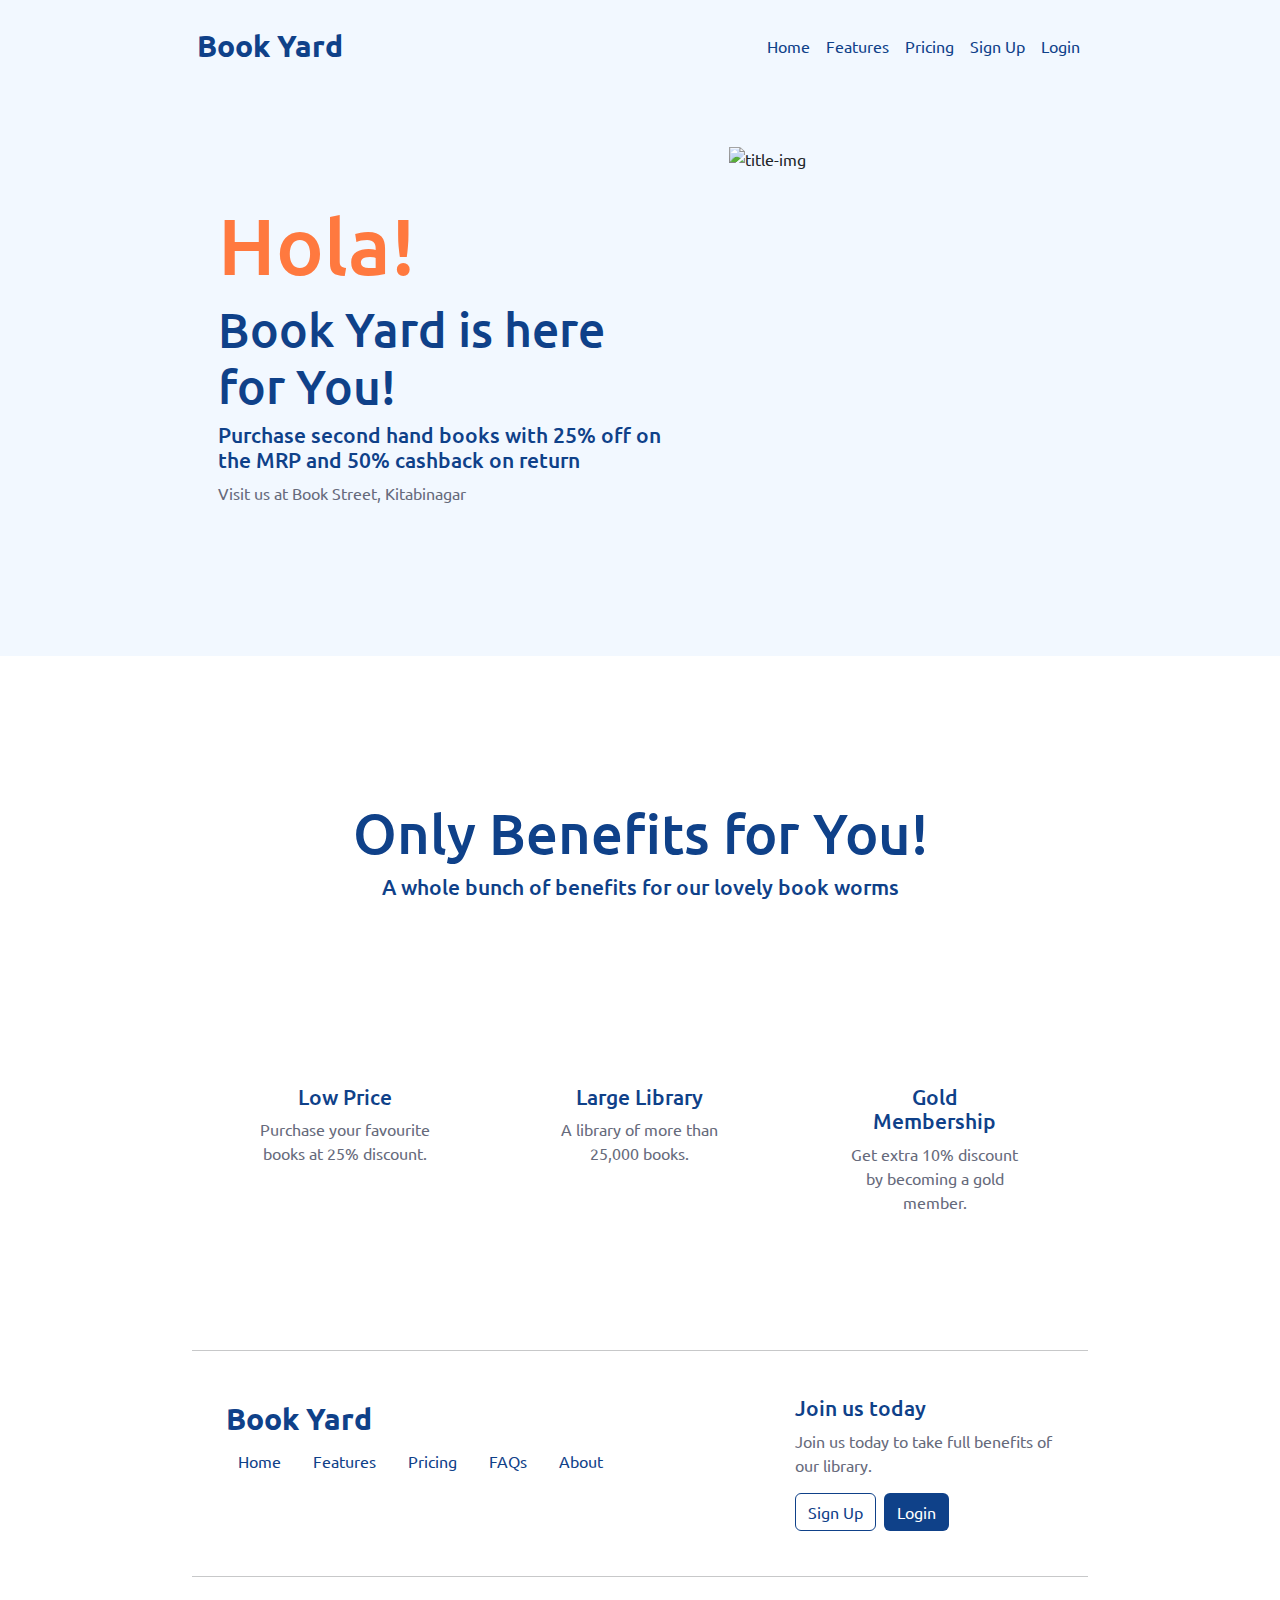
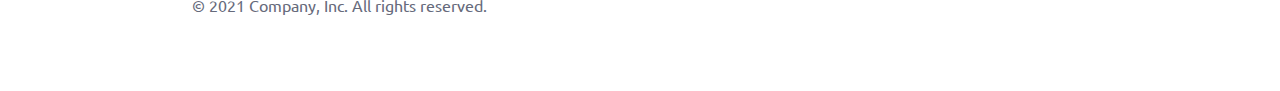
==== index.html @ 83c2e4dd "Link available pages" ====
<!DOCTYPE html>
<html lang="en">
<head>
    <meta charset="UTF-8">
    <meta http-equiv="X-UA-Compatible" content="IE=edge">
    <meta name="viewport" content="width=device-width, initial-scale=1.0">
    <link rel="preconnect" href="https://fonts.googleapis.com">
    <link rel="preconnect" href="https://fonts.gstatic.com" crossorigin>
    <link href="https://fonts.googleapis.com/css2?family=Ubuntu&display=swap" rel="stylesheet">
    <script src="https://kit.fontawesome.com/988acad91f.js" crossorigin="anonymous"></script>
    <link rel="stylesheet" href="https://cdn.jsdelivr.net/npm/bootstrap@5.1.3/dist/css/bootstrap.min.css">
    <link rel="stylesheet" href="styles/style.css">
    <title>Book Yard</title>
</head>
<body>

    <!-- Navigation Bar -->
    <nav class="navbar navbar-expand navigation-bar" id="navigation">
        <div class="container-fluid">
            <a class="navbar-brand" href="index.html">
                <img src="images/logo.png" alt="" width="20" height="auto" class="brand-logo">
                <span class="brand-text">Book Yard</span>
            </a>
          <div class="navigation-bar-items">
            <ul class="navbar-nav">
                <li class="nav-item">
                  <a class="nav-link" href="#">Home</a>
                </li>
                <li class="nav-item">
                  <a class="nav-link" href="#">Features</a>
                </li>
                <li class="nav-item">
                  <a class="nav-link" href="#">Pricing</a>
                </li>
                <li class="nav-item">
                    <a class="nav-link" href="html-pages/signup.html">Sign Up</a>
                </li>
                <li class="nav-item">
                    <a class="nav-link" href="html-pages/login.html">Login</a>
                </li>
              </ul>
          </div>
        </div>
      </nav>    
      
      <!-- Title Section -->
      <section class="colored-section" id="title">
        <div class="container-fluid">
                <div class="row title-container">
                    <div class="col-7 ">
                        <div class="title-text">
                            <h1> Hola! </h1>
                            <h3> Book Yard is here for You!</h3>
                            <h5> Purchase second hand books with 25% off on the MRP and 50% cashback on return</h5>
                            <p> Visit us at Book Street, Kitabinagar</p>
                        </div>
                        
                    </div>
                    <div class="col-5">
                        <img src="images/title-img.png" alt="title-img" class="title-img">
                    </div>
                </div>
        </div>
      </section>

      <!-- Features Section -->
      <section id="features">
          <div class="container-fluid">
              <div class="features-section-top">
                <h2> Only Benefits for You!</h2>
                <h5> A whole bunch of benefits for our lovely book worms</h5>
              </div>
              <div class="features-section-bottom">
                <div class="row">
                    <div class="col-4 feature-card">
                        <i class="fas fa-money-bill-wave feature-icon"></i>
                        <h5> Low Price </h5>
                        <p> Purchase your favourite books at 25% discount.</p>
                    </div>
                    <div class="col-4 feature-card">
                        <i class="fas fa-book feature-icon"></i>
                        <h5> Large Library </h5>
                        <p> A library of more than 25,000 books.</p>
                    </div>
                    <div class="col-4 feature-card">
                        <i class="fas fa-user feature-icon"></i>
                        <h5> Gold Membership </h5>
                        <p> Get extra 10% discount by becoming a gold member.</p>
                    </div>
                </div>
              </div>
              
          </div>
      </section>

    <!-- Footer -->
    <footer class="py-5">
        <div class="container-fluid">
            <hr>
            <div class="row footer-section">
                <div class="col-8">
                    <a class="navbar-brand" href="#">
                        <img src="images/logo.png" alt="" width="20" height="auto" class="brand-logo">
                        <span class="brand-text">Book Yard</span>
                    </a>
                  <ul class="nav">
                    <li class="nav-item mb-2"><a href="#" class="nav-link">Home</a></li>
                    <li class="nav-item mb-2"><a href="#" class="nav-link">Features</a></li>
                    <li class="nav-item mb-2"><a href="#" class="nav-link">Pricing</a></li>
                    <li class="nav-item mb-2"><a href="#" class="nav-link">FAQs</a></li>
                    <li class="nav-item mb-2"><a href="#" class="nav-link">About</a></li>
                  </ul>
                </div>
          
                <div class="col-4">
                    <h5>Join us today</h5>
                    <p>Join us today to take full benefits of our library.</p>
                    <div class="d-flex w-100 gap-2">
                        <a href="html-pages/signup.html">
                            <button class="btn signup-btn" type="button">Sign Up</button>
                        </a>
                        <a href="html-pages/login.html">
                            <button class="btn login-btn" type="button">Login</button>
                        </a>
                    </div>
                </div>
              </div>
              <hr>
                <p>&copy; 2021 Company, Inc. All rights reserved.</p>
        </div>
      
    </footer>


</body>
</html>
---- styles/style.css ----
/* 
font-family: 'Ubuntu', sans-serif; 
*/

body {
    font-family: 'Ubuntu', sans-serif; 
}

h1 {
    color: #ff793f;
    font-size: 5rem;
}

h2 {
    color: #0f4189;
    /* color: #ff793f; */
    font-size: 3.5rem;
}

h3 {
    font-size: 3rem;
}

h4{
    font-size: 1.5rem;
}

h5 {
    font-size: 1.3rem;
}

h3,h4,h5,h6{
    color: #0f4189;
}

a {
    font-weight: bold;
    font-size: 1.2rem;
}

p{
    color: #666a7b;
}

.login-btn{
    background-color: #0f4189;
    color: #ffffff;
}
.login-btn:hover {
    color: #ffffff;
    background-color: #ff793f;
}

.signup-btn{
    background-color: #ffffff;
    color: #0f4189;
    border: #0f4189 solid 1.5px;
}
.signup-btn:hover {
    color: #ff793f;
    border: #ff793f solid 1.5px;
}

.container-fluid{
 padding: 10px 15%;
}

.colored-section {
    background-color: #f2f8ff;
}

.brand-logo {
    width: 30px;
}

.brand-text {
    font-size: 30px;
    font-weight: bold;
    color: #0f4189;
}

/* Navigation-Bar */
.navigation-bar {
    background-color: #f2f8ff;
    position: fixed;
    width: 100%;
}

.nav-link {
    color:#0f4189;
}


/* Title-Section */
.title-container{
    padding: 15% 0 10%;
}

.title-text {
    margin: 10% 5%;
}

.title-img{
    width: 110%;
}

/* Features-Section */
.features-section-top{
    text-align: center;
    padding: 15% 2% 5%;
}

.features-section-bottom{
    text-align: center;
    padding: 2% 2%;
}

.feature-card {
    padding: 2% 7%;
}

.feature-icon {
    color: #ff793f;
    font-size: 4rem;
    margin: 10%;
}

/* Footer Section */
.footer-section {
    margin: 5% 2%;
}




/* Sign Up Page */
.signup-container {
    margin: 0 10%;
    padding: 5% 3%;
    background-color: #f2f8ff;
    border-radius: 1.5rem;
}

.form-element {
    margin: 40px 0;
    text-align: left;
}
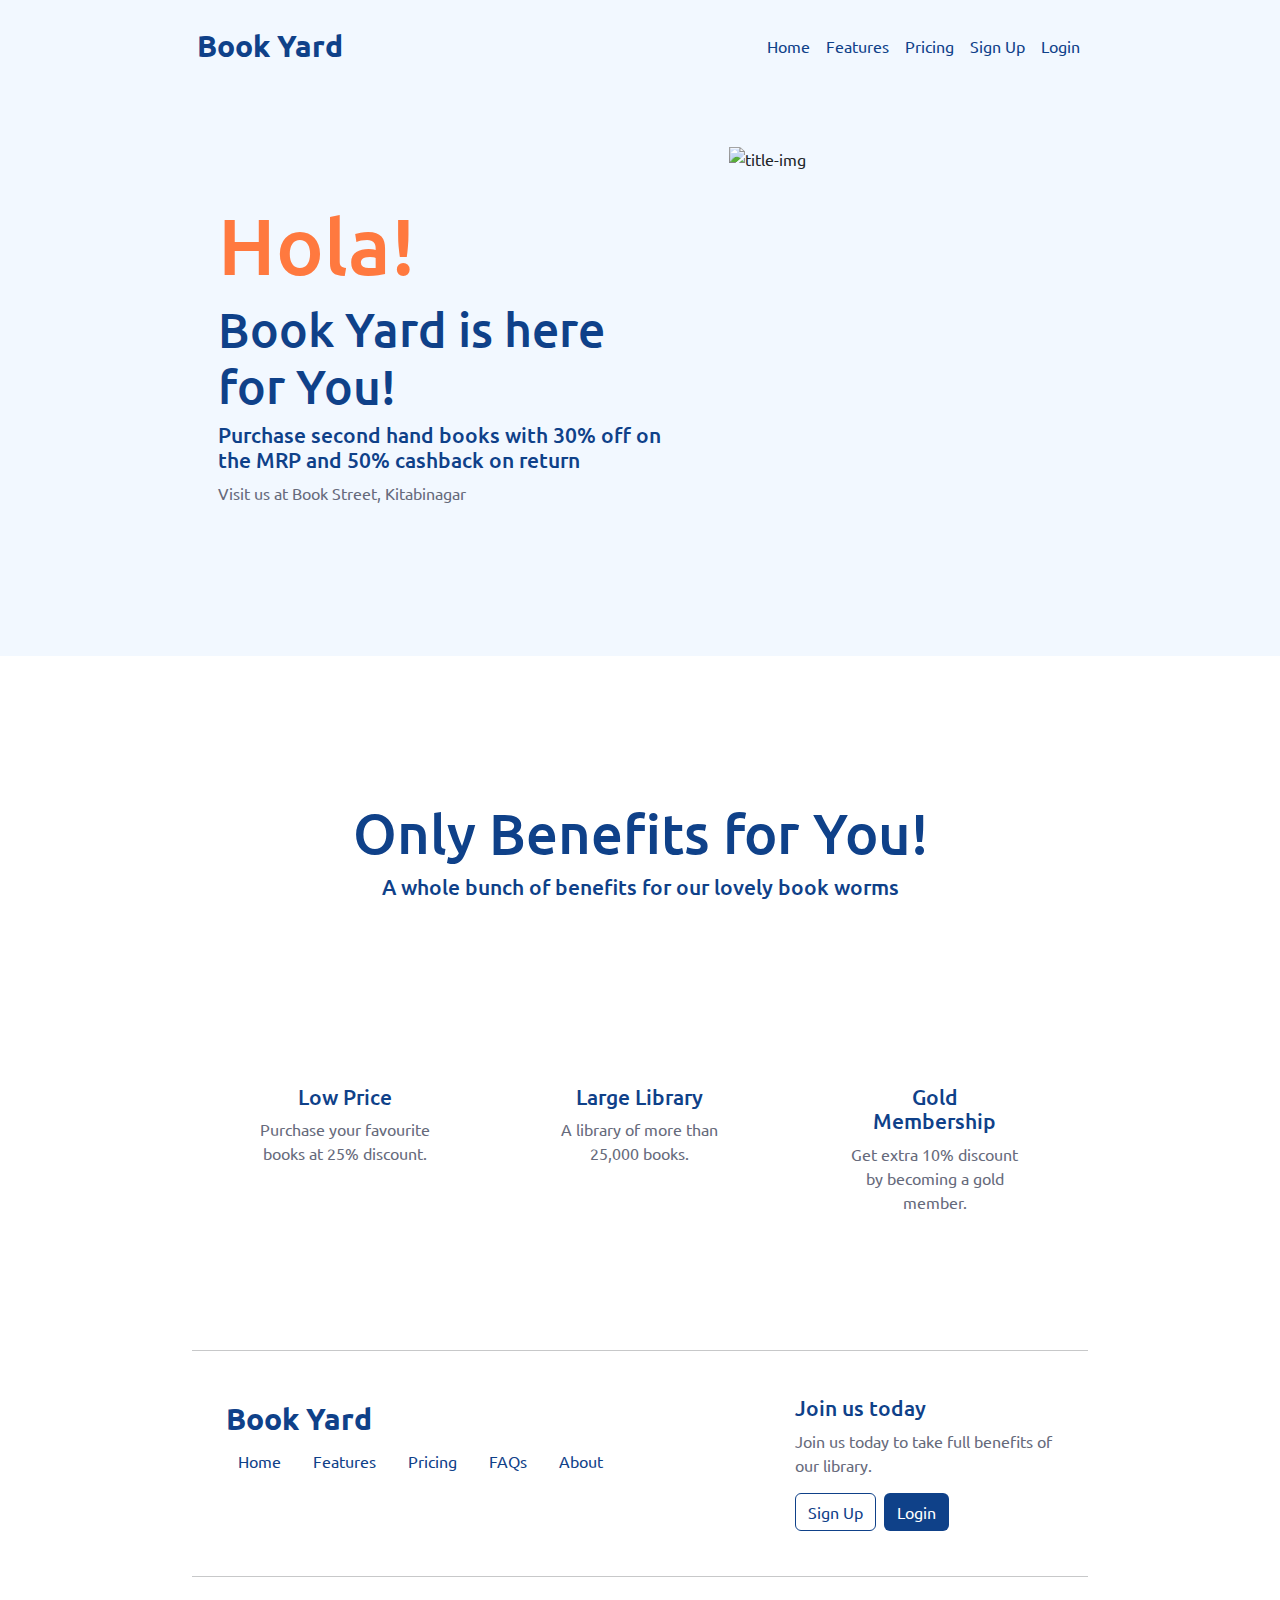
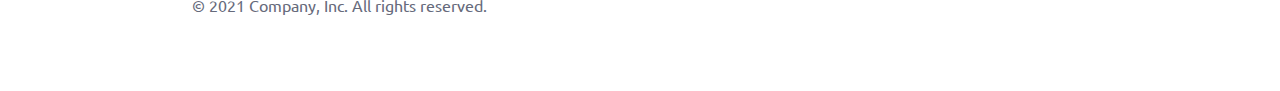
==== commit 805d0bde: "add pricing page content" ====
--- a/index.html
+++ b/index.html
@@ -30,7 +30,7 @@
                   <a class="nav-link" href="#">Features</a>
                 </li>
                 <li class="nav-item">
-                  <a class="nav-link" href="#">Pricing</a>
+                  <a class="nav-link" href="html-pages/pricing.html">Pricing</a>
                 </li>
                 <li class="nav-item">
                     <a class="nav-link" href="html-pages/signup.html">Sign Up</a>
@@ -51,7 +51,7 @@
                         <div class="title-text">
                             <h1> Hola! </h1>
                             <h3> Book Yard is here for You!</h3>
-                            <h5> Purchase second hand books with 25% off on the MRP and 50% cashback on return</h5>
+                            <h5> Purchase second hand books with 30% off on the MRP and 50% cashback on return</h5>
                             <p> Visit us at Book Street, Kitabinagar</p>
                         </div>
                         
--- a/styles/style.css
+++ b/styles/style.css
@@ -145,3 +145,18 @@
     margin: 40px 0;
     text-align: left;
 }
+
+/* Log In Page */
+.login-container {
+    margin: 0 25%;
+    padding: 5% 3%;
+    background-color: #f2f8ff;
+    border-radius: 1.5rem;
+}
+
+/* Pricing Page */
+.pricing-container {
+    margin: 0 10%;
+    padding: 5% 3%;
+    background-color: #f2f8ff;
+}
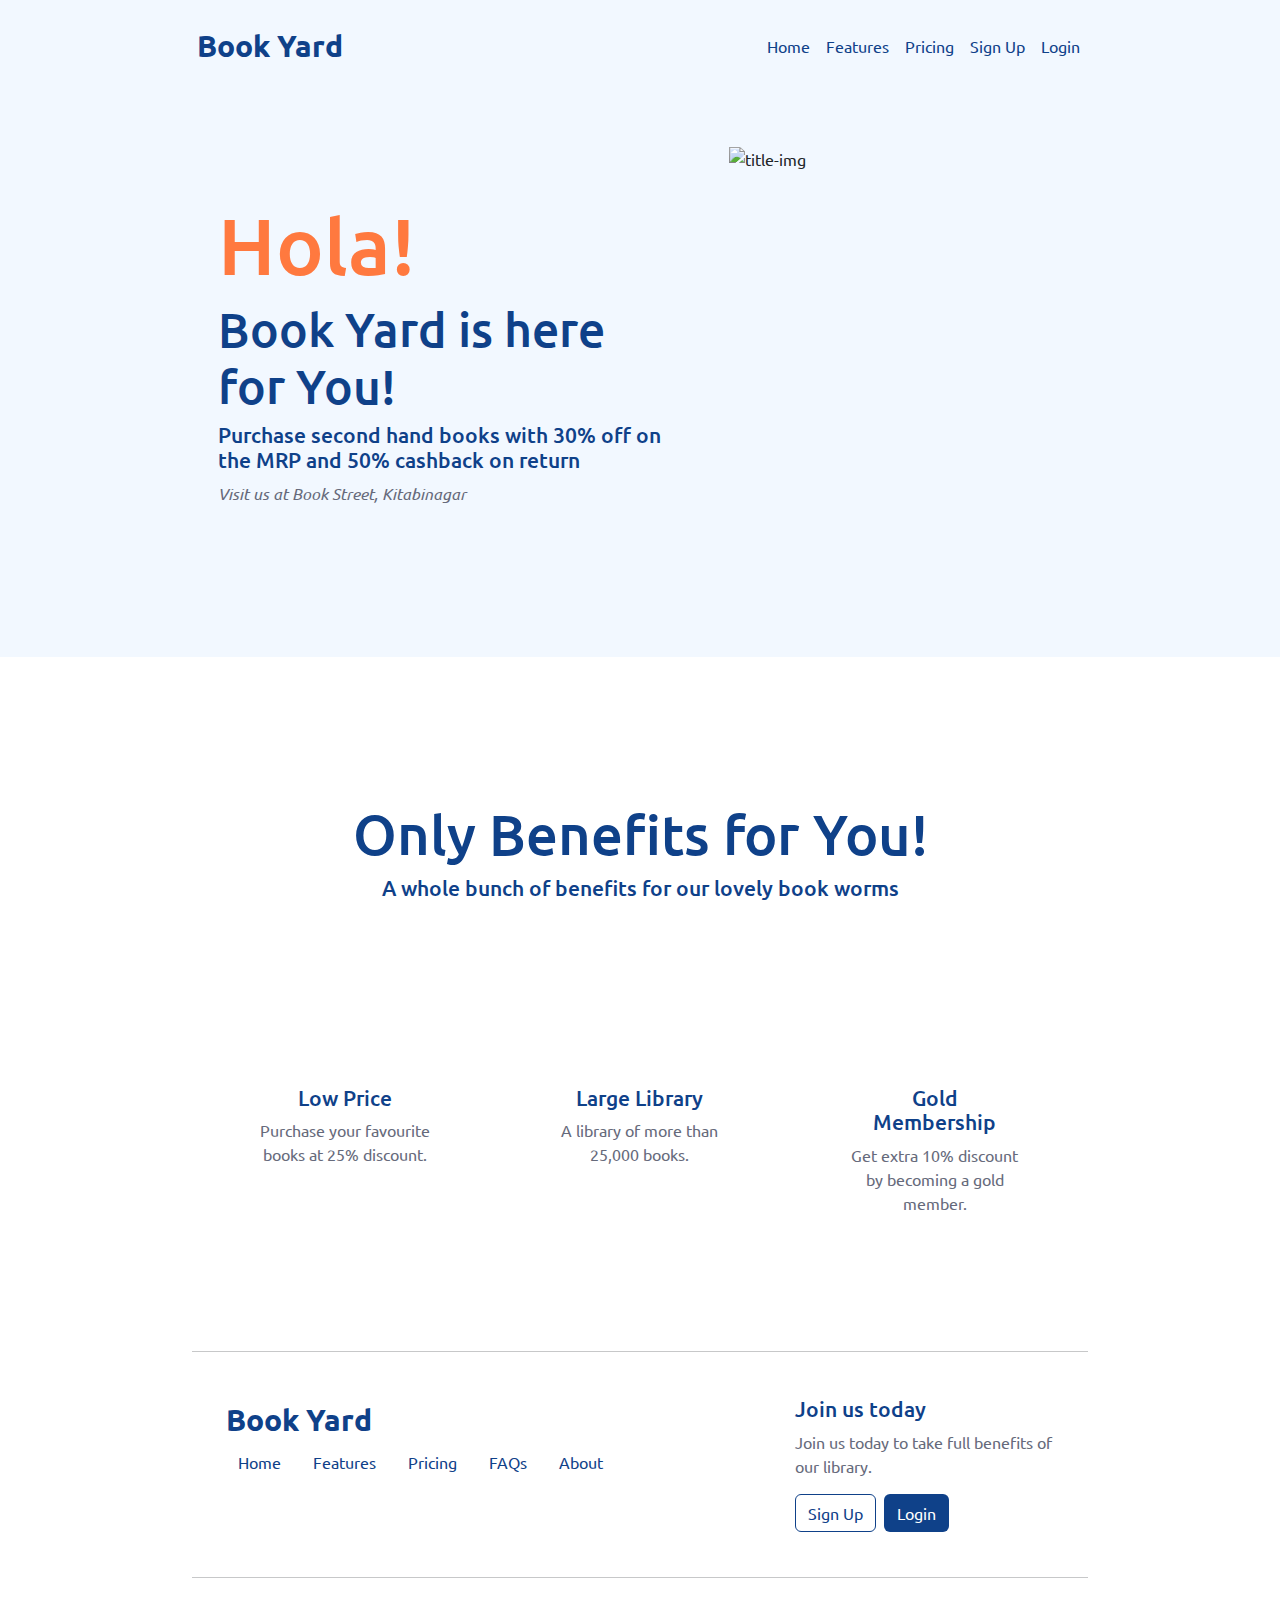
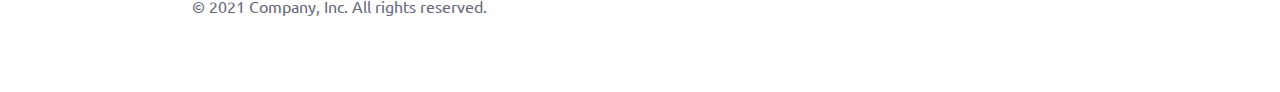
==== commit 229ede0e: "add signup-followup page" ====
--- a/index.html
+++ b/index.html
@@ -52,7 +52,7 @@
                             <h1> Hola! </h1>
                             <h3> Book Yard is here for You!</h3>
                             <h5> Purchase second hand books with 30% off on the MRP and 50% cashback on return</h5>
-                            <p> Visit us at Book Street, Kitabinagar</p>
+                            <p><em>Visit us at Book Street, Kitabinagar</em></p>
                         </div>
                         
                     </div>
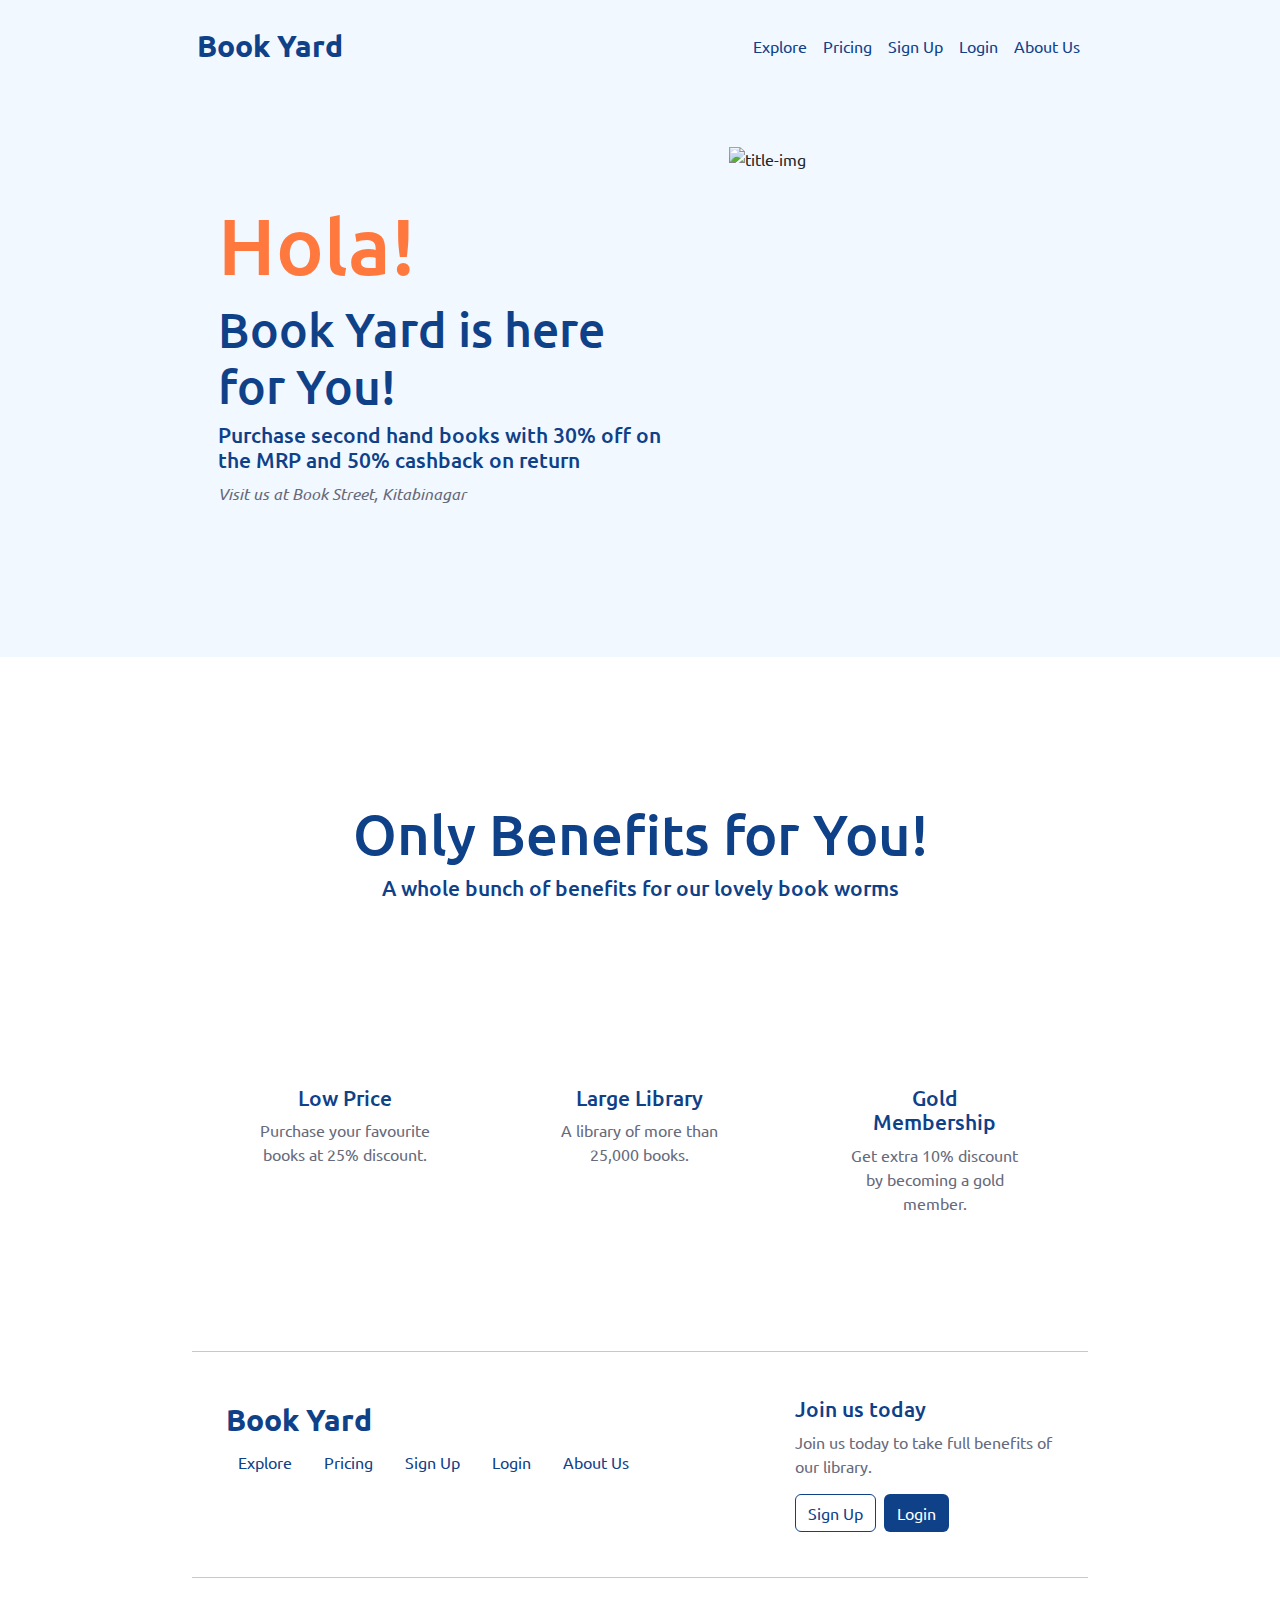
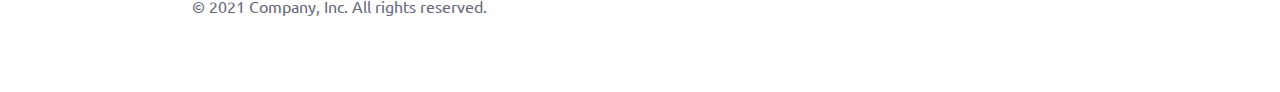
==== commit 4024c4b1: "update links" ====
--- a/index.html
+++ b/index.html
@@ -24,10 +24,7 @@
           <div class="navigation-bar-items">
             <ul class="navbar-nav">
                 <li class="nav-item">
-                  <a class="nav-link" href="#">Home</a>
-                </li>
-                <li class="nav-item">
-                  <a class="nav-link" href="#">Features</a>
+                  <a class="nav-link" href="html-pages/explore.html">Explore</a>
                 </li>
                 <li class="nav-item">
                   <a class="nav-link" href="html-pages/pricing.html">Pricing</a>
@@ -37,6 +34,9 @@
                 </li>
                 <li class="nav-item">
                     <a class="nav-link" href="html-pages/login.html">Login</a>
+                </li>
+                <li class="nav-item">
+                    <a class="nav-link" href="html-pages/about-us.html">About Us</a>
                 </li>
               </ul>
           </div>
@@ -104,11 +104,21 @@
                         <span class="brand-text">Book Yard</span>
                     </a>
                   <ul class="nav">
-                    <li class="nav-item mb-2"><a href="#" class="nav-link">Home</a></li>
-                    <li class="nav-item mb-2"><a href="#" class="nav-link">Features</a></li>
-                    <li class="nav-item mb-2"><a href="#" class="nav-link">Pricing</a></li>
-                    <li class="nav-item mb-2"><a href="#" class="nav-link">FAQs</a></li>
-                    <li class="nav-item mb-2"><a href="#" class="nav-link">About</a></li>
+                      <li class="nav-item">
+                        <a class="nav-link" href="html-pages/explore.html">Explore</a>
+                      </li>
+                      <li class="nav-item">
+                        <a class="nav-link" href="html-pages/pricing.html">Pricing</a>
+                      </li>
+                      <li class="nav-item">
+                          <a class="nav-link" href="html-pages/signup.html">Sign Up</a>
+                      </li>
+                      <li class="nav-item">
+                          <a class="nav-link" href="html-pages/login.html">Login</a>
+                      </li>
+                      <li class="nav-item">
+                          <a class="nav-link" href="html-pages/about-us.html">About Us</a>
+                      </li>
                   </ul>
                 </div>
           
